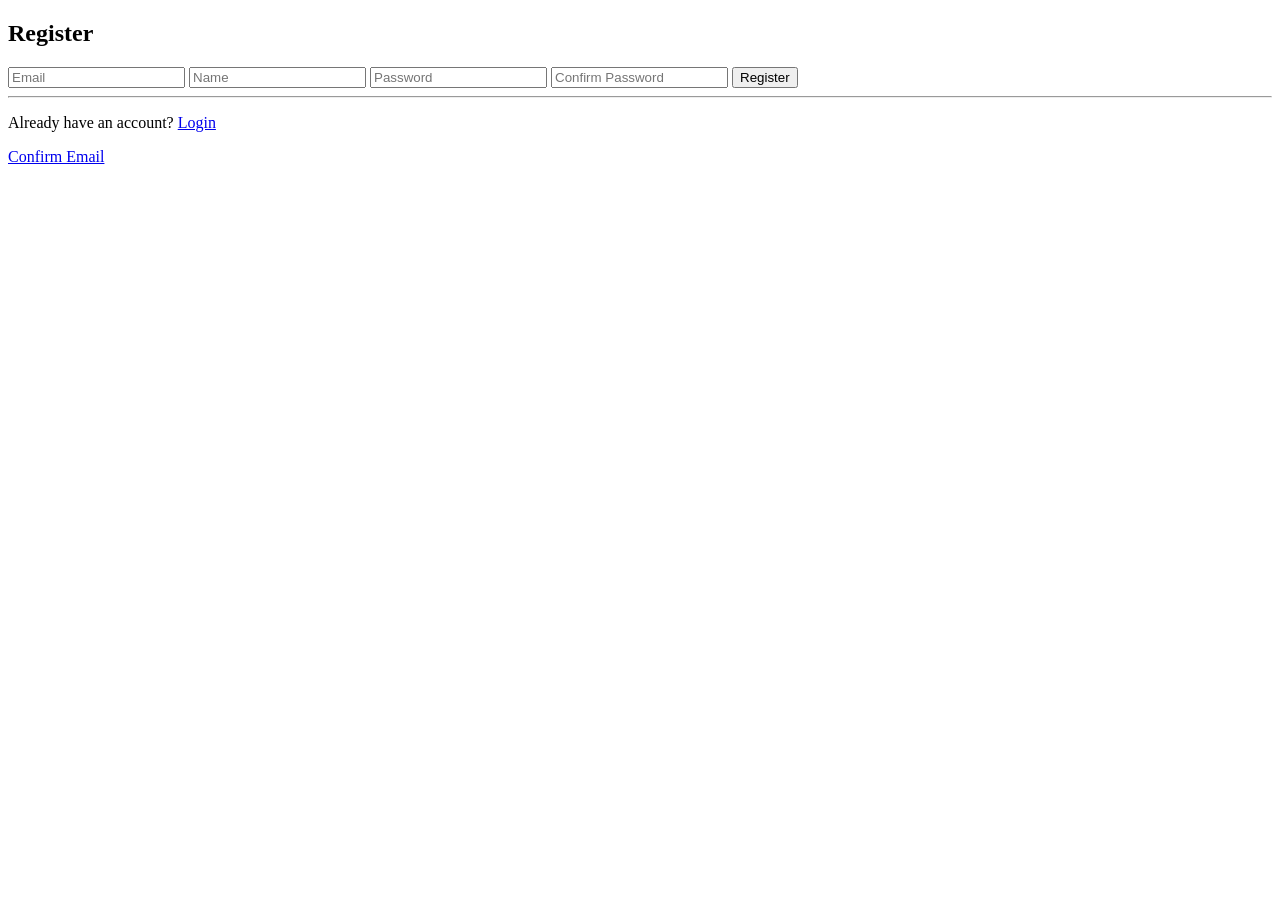
==== index.html @ 8fb94c4f "Initial commit" ====
<!DOCTYPE html>
<html lang="en">
<head>
    <meta charset="UTF-8">
    <title>Register</title>
    <link rel="stylesheet" href="css/style.css">
</head>
<body>

<div class="container">
    <h2>Register</h2>

    <input id="regEmail" placeholder="Email">
    <input id="regName" placeholder="Name">
    <input id="regPassword" type="password" placeholder="Password">
    <input id="regConfirmPassword" type="password" placeholder="Confirm Password">

    <button id="registerBtn">Register</button>

    <hr>

    <p>
        Already have an account?
        <a href="login.html">Login</a>
    </p>
<p>
   
        <a href="resend-email.html" >Confirm Email</a>
    </p>
    <p id="msg"></p>
</div>

<script src="js/auth.js"></script>
</body>
</html>
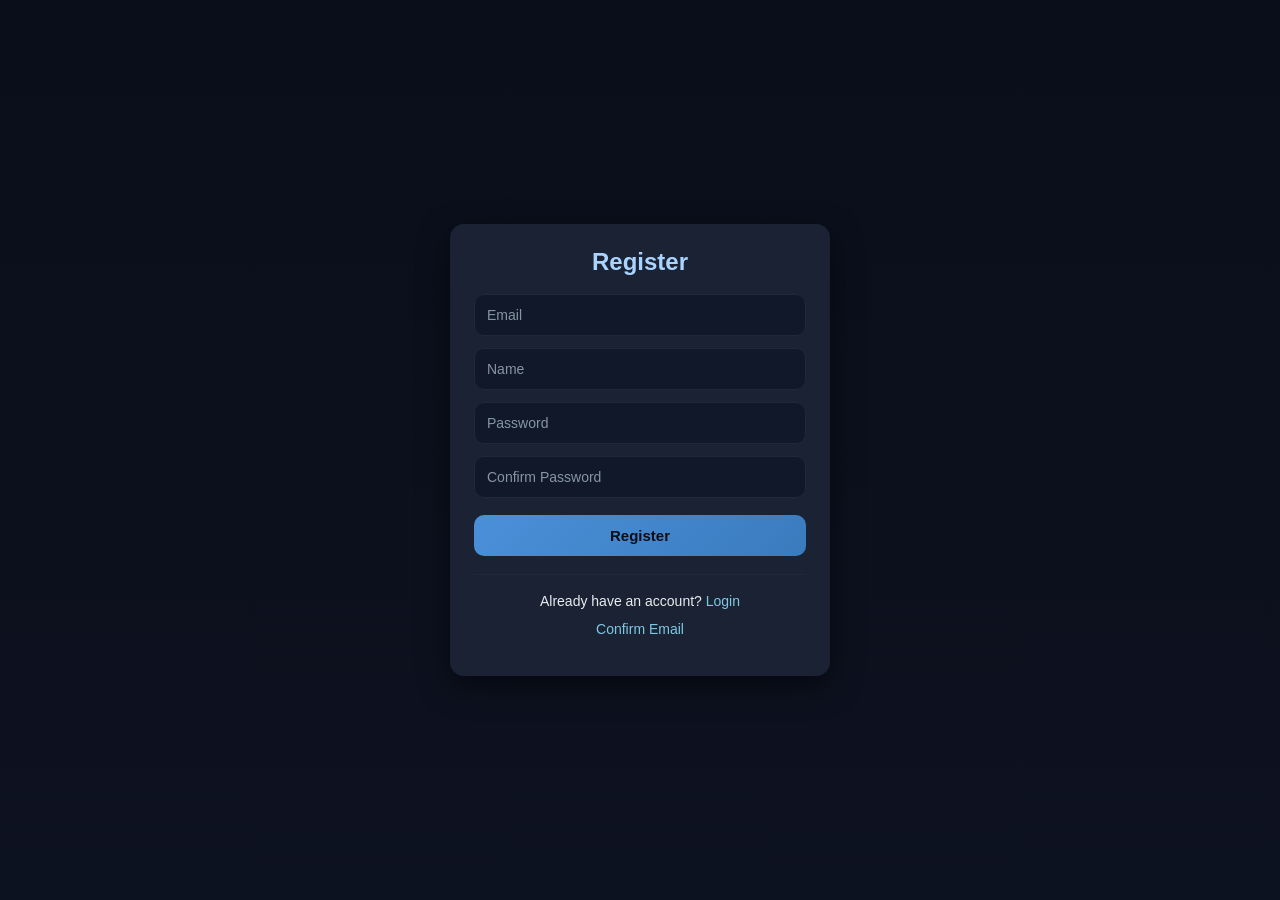
==== commit 2e50d60f: "describe your changes" ====
--- a/index.html
+++ b/index.html
@@ -3,7 +3,7 @@
 <head>
     <meta charset="UTF-8">
     <title>Register</title>
-    <link rel="stylesheet" href="css/style.css">
+    <link rel="stylesheet" href="Css/style.css">
 </head>
 <body>
 
--- a/Css/style.css
+++ b/Css/style.css
@@ -0,0 +1,127 @@
+/* Reset */
+* {
+    box-sizing: border-box;
+    margin: 0;
+    padding: 0;
+}
+
+/* Background */
+body {
+    font-family: "Segoe UI", Tahoma, sans-serif;
+    background: linear-gradient(180deg, #0A0E1A, #0D1220);
+    color: #e9edef;
+    min-height: 100vh;
+    display: flex;
+    justify-content: center;
+    align-items: center;
+}
+
+/* Card */
+.container {
+    width: 100%;
+    max-width: 380px;
+    background: #1A2233;
+    padding: 24px;
+    border-radius: 14px;
+    box-shadow: 0 10px 30px rgba(0,0,0,0.5);
+    animation: fadeIn 0.5s ease;
+}
+
+/* Titles */
+h2 {
+    text-align: center;
+    margin-bottom: 18px;
+    color: #A8D4FF; /* baby green */
+    font-weight: 600;
+}
+
+/* Inputs */
+input {
+    width: 100%;
+    padding: 12px;
+    margin-bottom: 12px;
+    border-radius: 10px;
+    border: 1px solid #1E2A3A;
+    background: #101829;
+    color: #e9edef;
+    font-size: 14px;
+}
+
+input::placeholder {
+    color: #8696a0;
+}
+
+input:focus {
+    outline: none;
+    border-color: #4A90D9;
+    box-shadow: 0 0 0 1px #4A90D9;
+}
+
+/* Buttons */
+button {
+    width: 100%;
+    padding: 12px;
+    background: linear-gradient(135deg, #4A90D9, #3A7BBD);
+    color: #0A0E1A;
+    border: none;
+    border-radius: 10px;
+    font-weight: 600;
+    font-size: 15px;
+    cursor: pointer;
+    transition: all 0.25s ease;
+    margin-top: 5px;
+}
+
+button:hover {
+    transform: translateY(-1px);
+    box-shadow: 0 6px 15px rgba(91, 155, 213, 0.35);
+}
+
+button:active {
+    transform: scale(0.98);
+}
+
+/* Secondary links */
+a {
+    color: #7EC8E3;
+    text-decoration: none;
+    font-weight: 500;
+}
+
+a:hover {
+    text-decoration: underline;
+}
+
+/* Text blocks */
+p {
+    text-align: center;
+    margin-top: 12px;
+    font-size: 14px;
+}
+
+/* Message */
+#msg {
+    margin-top: 15px;
+    text-align: center;
+    color: #ffd36a;
+    font-weight: 500;
+}
+
+/* Divider */
+hr {
+    border: none;
+    border-top: 1px solid #1E2A3A;
+    margin: 18px 0;
+}
+
+/* Animations */
+@keyframes fadeIn {
+    from {
+        opacity: 0;
+        transform: translateY(8px);
+    }
+    to {
+        opacity: 1;
+        transform: translateY(0);
+    }
+}
